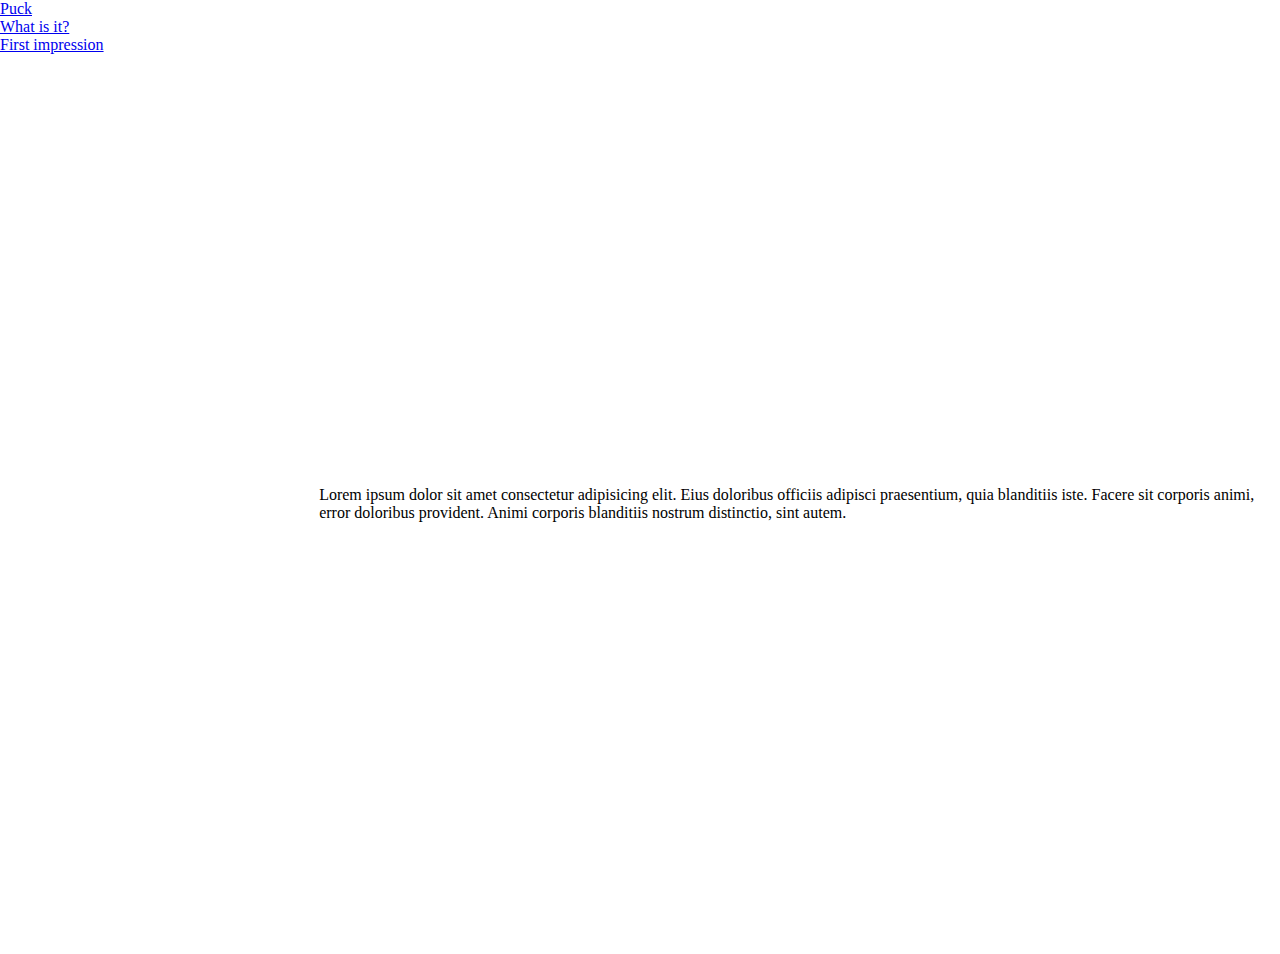
==== index.html @ c1bf47a1 "First version of my website" ====
<!DOCTYPE html>
<html>
    <head>
        <meta charset="viewpoint" content="width=device-width, initial-scale=1.0">
        <meta charset="utf-8">
        <title>My hero ac</title>
        <link rel="stylesheet" href="myhero.css">

        <link rel="preconnect" href="https://fonts.gstatic.com">
        <link href="https://fonts.googleapis.com/css2?family=Chango&display=swap" rel="stylesheet">
    </head>
    <body>
        <header>
            <a href="#" class="logo">Puck</a>
            <div class="toggle"></div>
            <ul>
                <li><a href="#">What is it?</a></li>
                <li><a href="#">First impression</a></li>
            </ul>
        </header>

        <section class="banner">
            <div class="banner_text">My hero academy!</div>
            <p>Lorem ipsum dolor sit amet consectetur adipisicing elit. Eius doloribus officiis adipisci praesentium, quia blanditiis iste. Facere sit corporis animi, error doloribus provident. Animi corporis blanditiis nostrum distinctio, sint autem.</p>
        </section>


    </body>
</html>
---- myhero.css ----
*{
    margin: 0;
    padding: 0;
    box-sizing: border-box;
}
.banner{
    position: relative;
    min-height:100vh;
    background: url(backgrimag.jpg);
    background-size: cover;
    
    display: flex;
    justify-content: space-between;
    align-items: center;
}
.banner_text{
    font-size: 40px;
    color:#fff;
    font-family: 'Chango', cursive;
}
.header{
    position: relative;
    display: flex;
    justify-content: space-between;
}
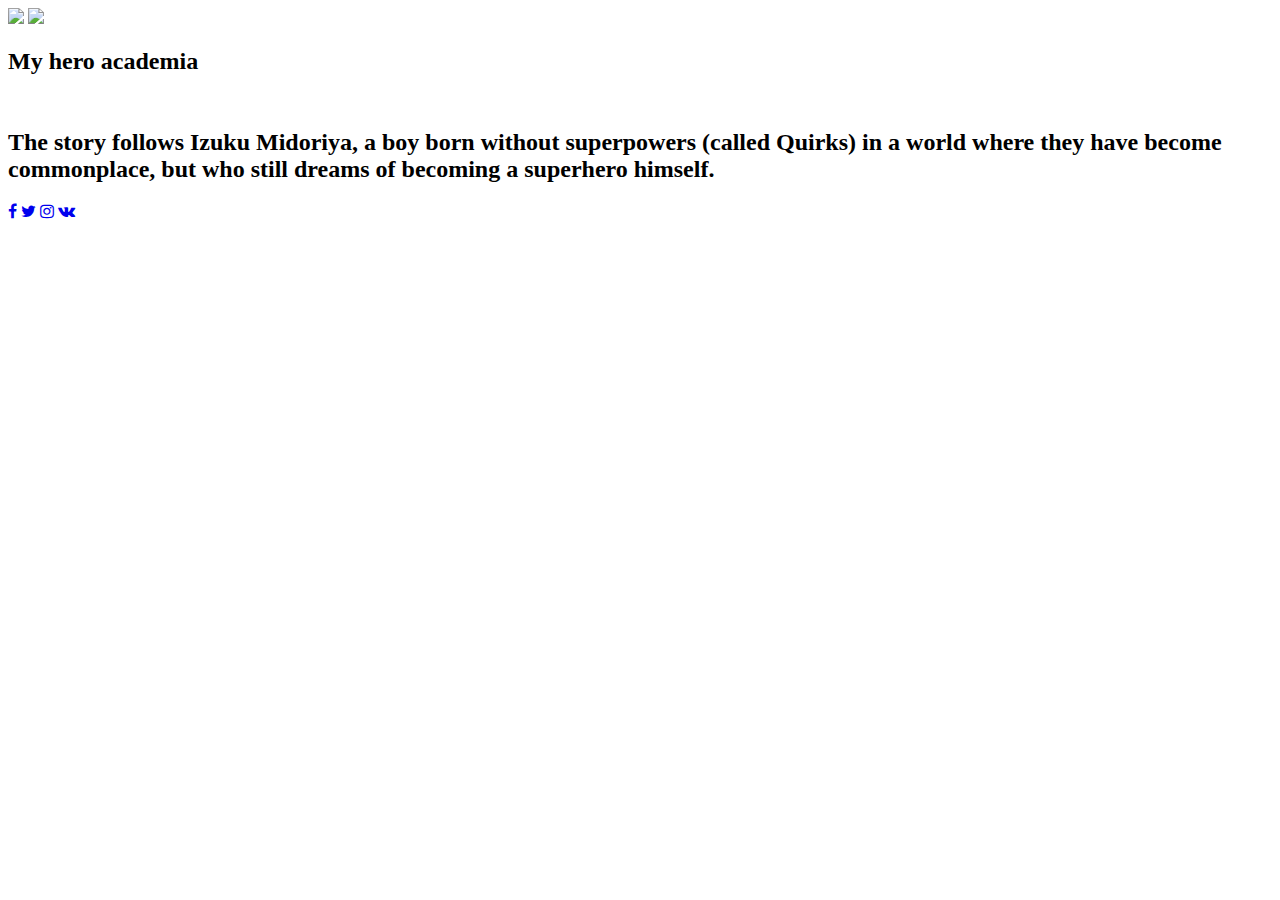
==== commit 57ab0347: "Again ..." ====
--- a/index.html
+++ b/index.html
@@ -1,29 +1,32 @@
 <!DOCTYPE html>
 <html>
-    <head>
-        <meta charset="viewpoint" content="width=device-width, initial-scale=1.0">
-        <meta charset="utf-8">
-        <title>My hero ac</title>
-        <link rel="stylesheet" href="myhero.css">
+<head>
+    <title>Foldable Card</title>
+    <link rel="stylesheet" type="text/css" href="foldable-card.css">
+    <link rel="stylesheet" href="https://stackpath.bootstrapcdn.com/font-awesome/4.7.0/css/font-awesome.min.css" integrity="sha384-wvfXpqpZZVQGK6TAh5PVlGOfQNHSoD2xbE+QkPxCAFlNEevoEH3Sl0sibVcOQVnN" crossorigin="anonymous">
+</head>
+<body>
+    <div class="card">
+        <div class="imgBox">
+            <img src="C:Users/kenni/YandexDisk/красиво/Mysite/titles/Uraraka Ochako.png">
+            <img src="C:Users/kenni/YandexDisk/красиво/Mysite/titles/Uraraka2.png">
+        </div>
+        <div class="details">
+            <div class="content">
+                <!-- <h2>Ochako Uraraka<br><span>Best girl in the series,<br>as i think</span></h2> -->
+                <h2>My hero academia<br><br><br><span>The story follows Izuku Midoriya, a boy born without superpowers (called Quirks) in a world where they have become commonplace, but who still dreams of becoming a superhero himself.</span></h2>
+                <div class="social-icons">
+                    <a href="#"><i class="fa fa-facebook" aria-hidden="true"></i></a>
+                    <a href="#"><i class="fa fa-twitter" aria-hidden="true"></i></a>
+                    <a href="#"><i class="fa fa-instagram" aria-hidden="true"></i></a>
+                    <a href="#"><i class="fa fa-vk" aria-hidden="true"></i></a>
+                </div>
+            </div>
 
-        <link rel="preconnect" href="https://fonts.gstatic.com">
-        <link href="https://fonts.googleapis.com/css2?family=Chango&display=swap" rel="stylesheet">
-    </head>
-    <body>
-        <header>
-            <a href="#" class="logo">Puck</a>
-            <div class="toggle"></div>
-            <ul>
-                <li><a href="#">What is it?</a></li>
-                <li><a href="#">First impression</a></li>
-            </ul>
-        </header>
-
-        <section class="banner">
-            <div class="banner_text">My hero academy!</div>
-            <p>Lorem ipsum dolor sit amet consectetur adipisicing elit. Eius doloribus officiis adipisci praesentium, quia blanditiis iste. Facere sit corporis animi, error doloribus provident. Animi corporis blanditiis nostrum distinctio, sint autem.</p>
-        </section>
+        </div>
+    </div>
 
 
-    </body>
+</body>
+
 </html>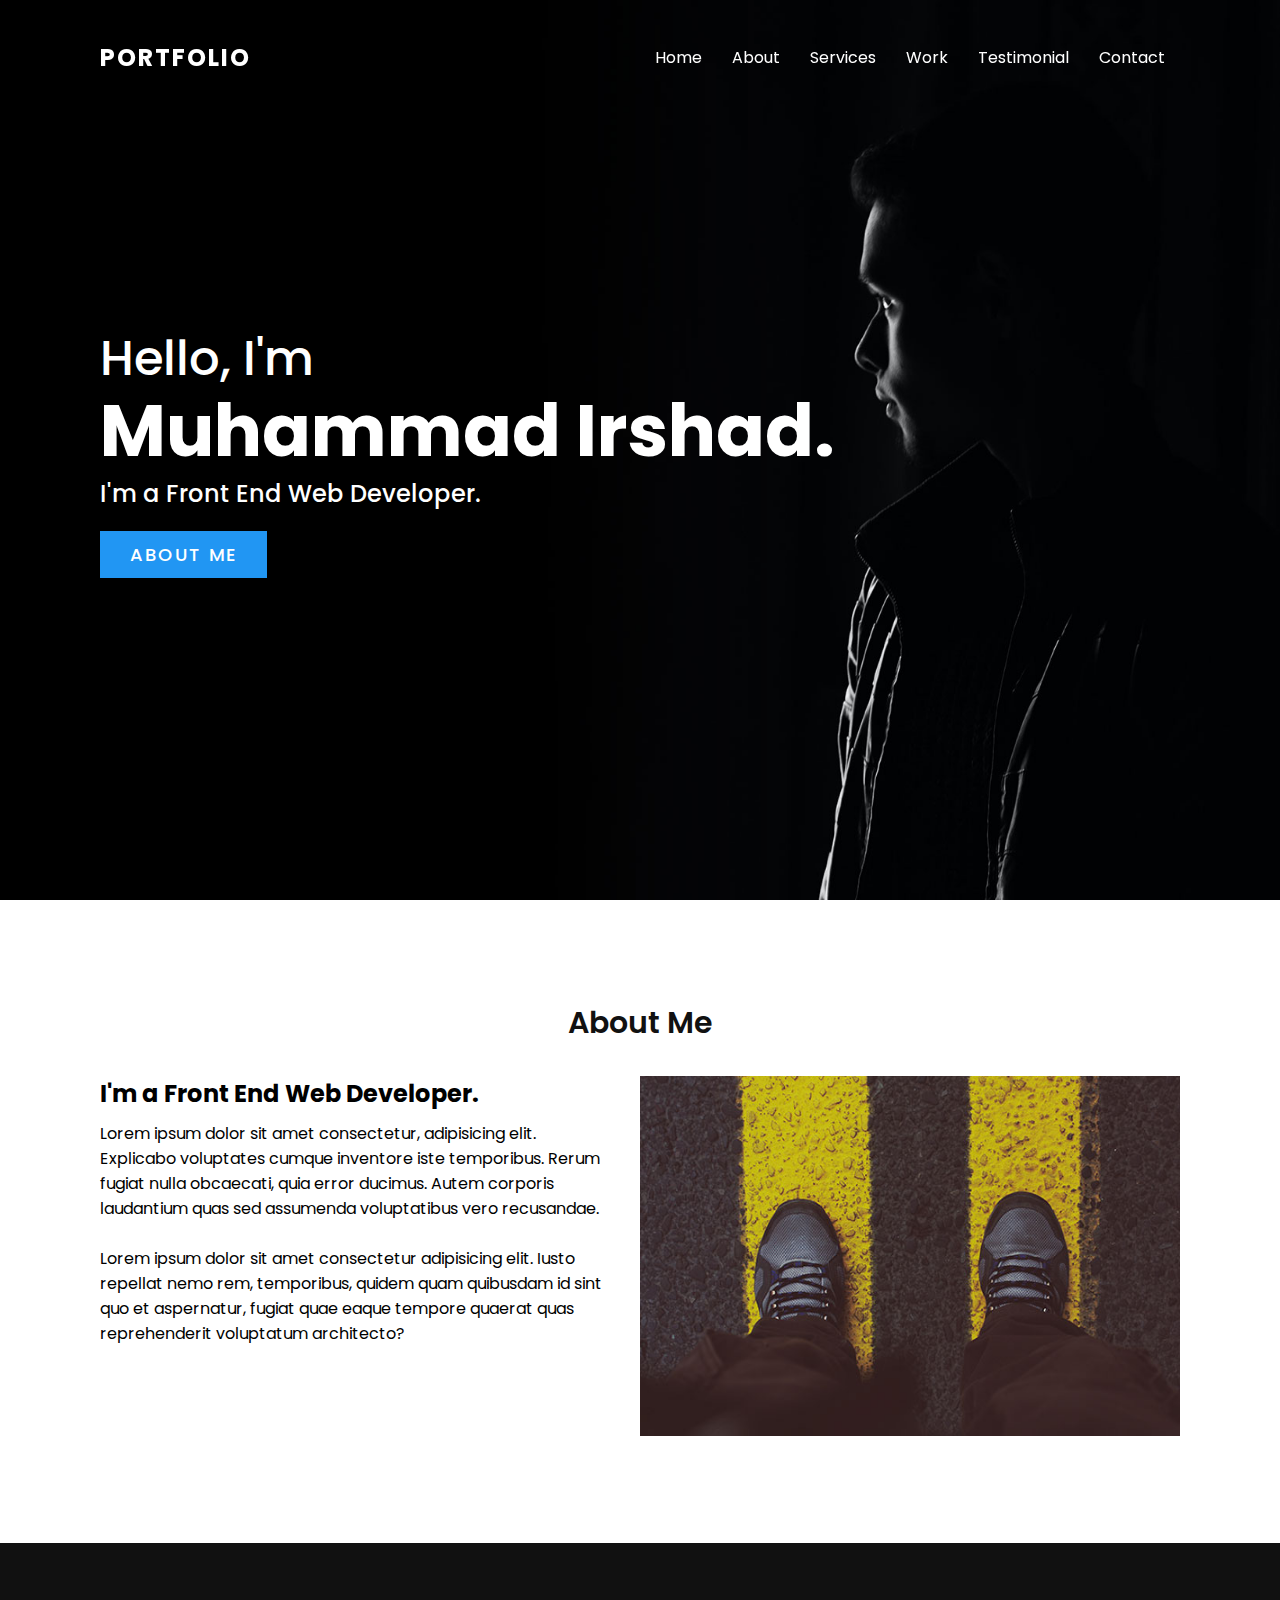
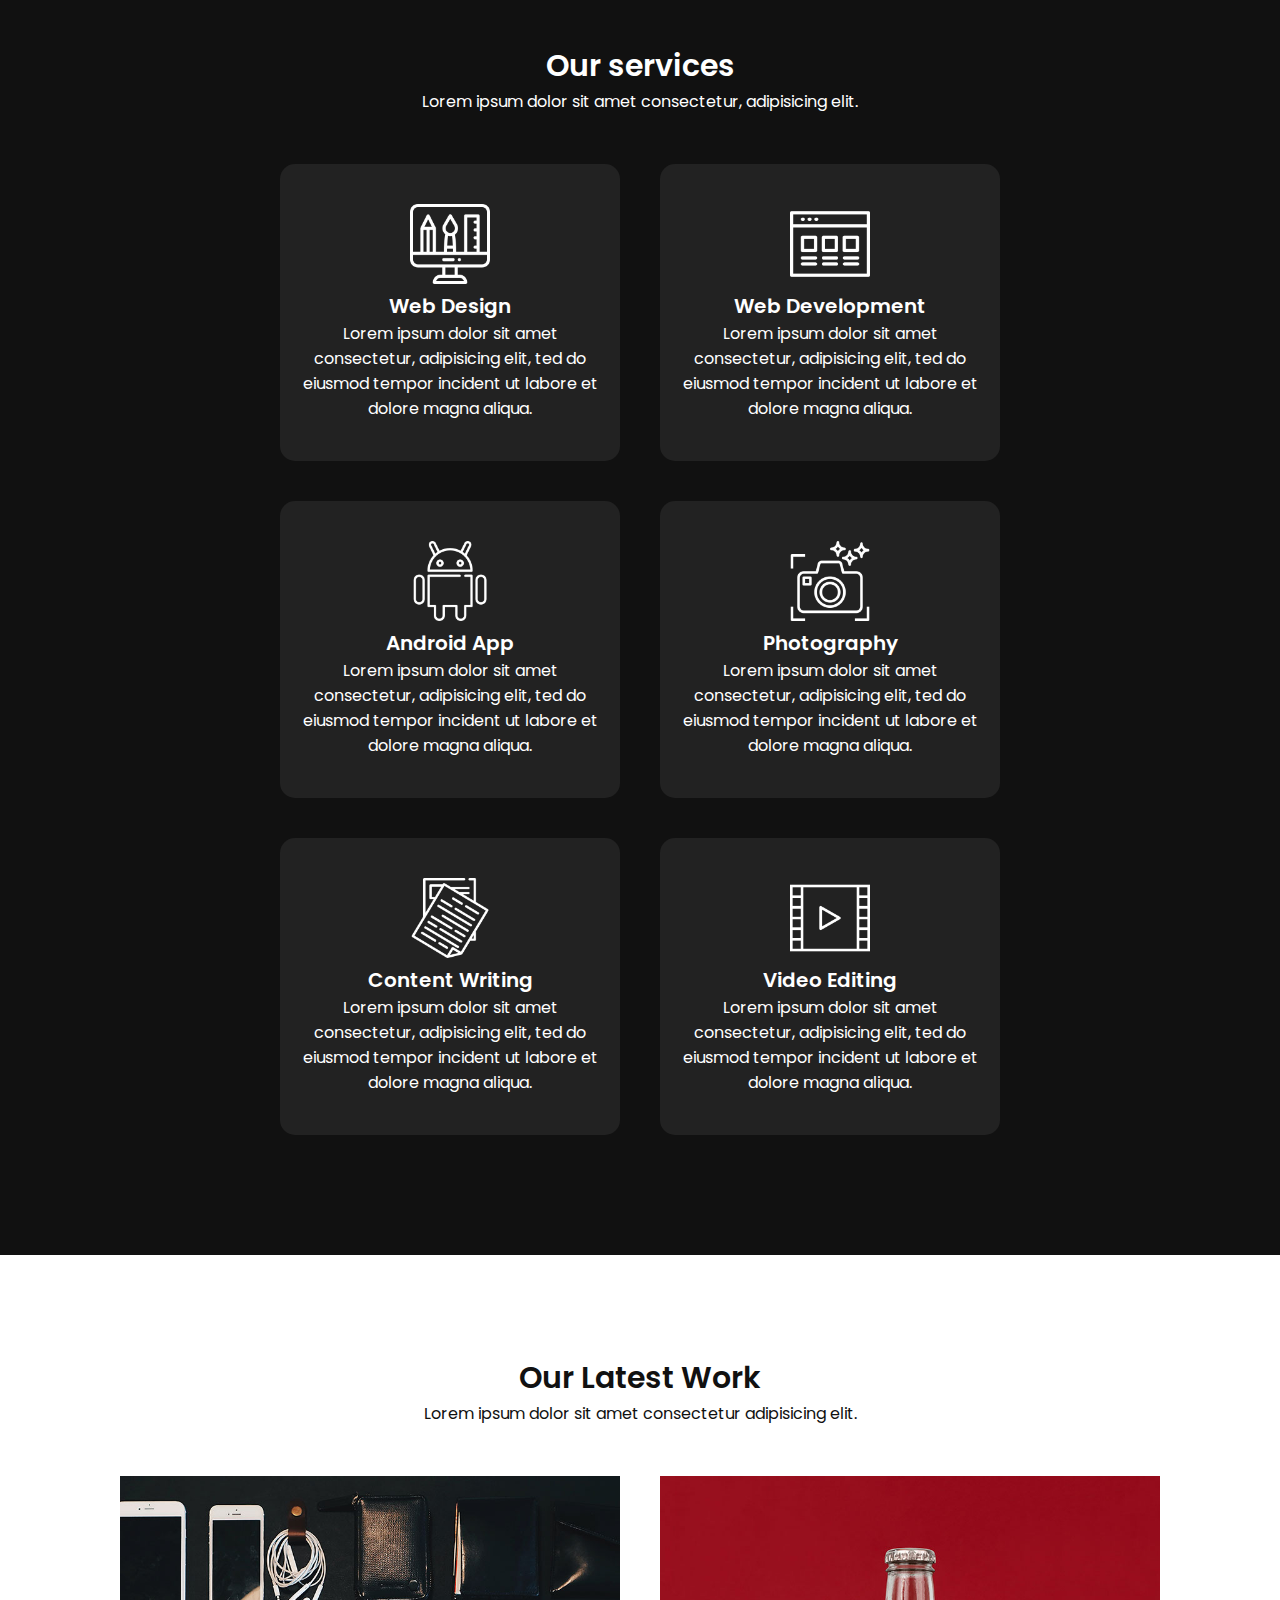
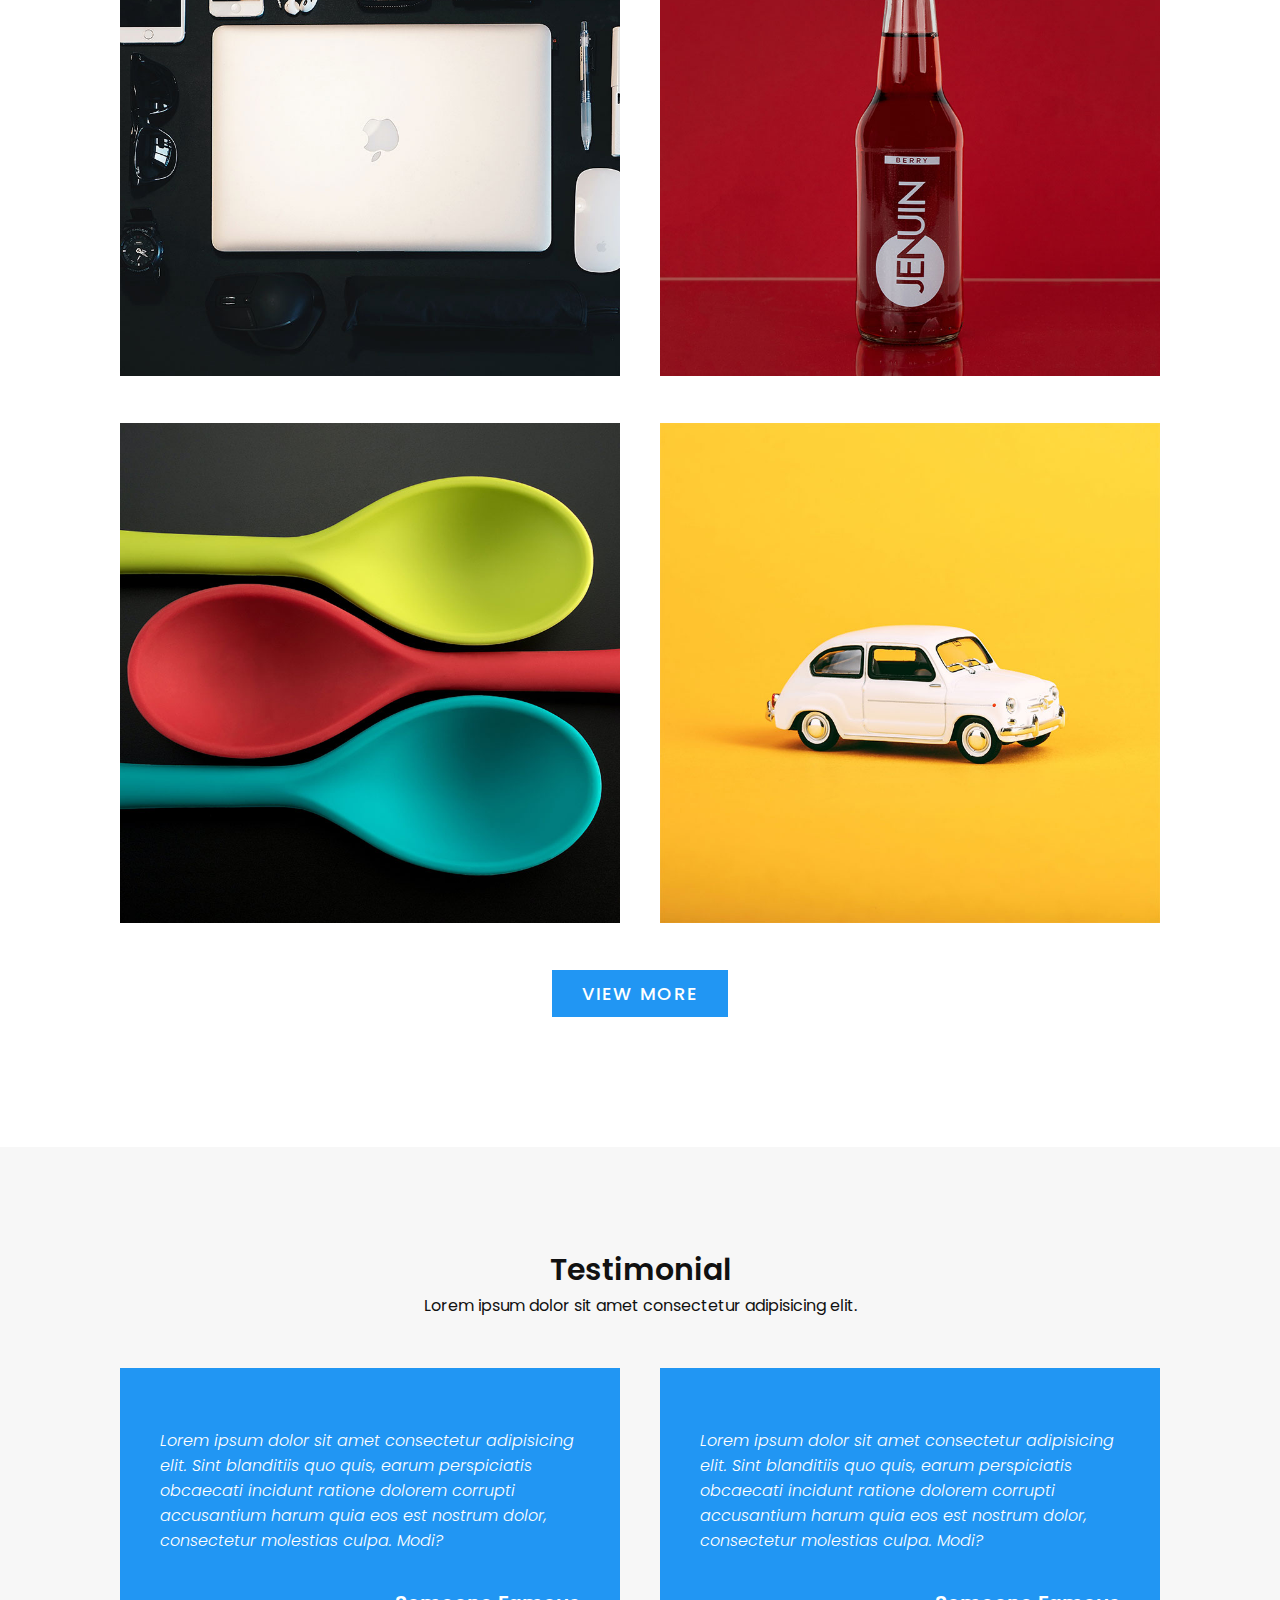
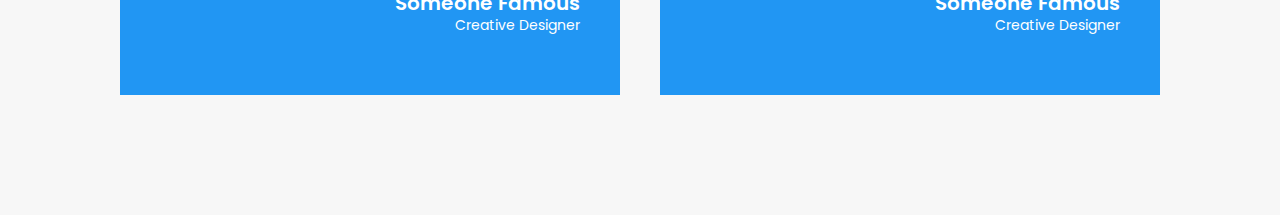
==== commit d202bbc0: "yeah" ====
--- a/index.html
+++ b/index.html
@@ -1,32 +1,140 @@
 <!DOCTYPE html>
-<html>
+<html lang="en">
 <head>
-    <title>Foldable Card</title>
-    <link rel="stylesheet" type="text/css" href="foldable-card.css">
-    <link rel="stylesheet" href="https://stackpath.bootstrapcdn.com/font-awesome/4.7.0/css/font-awesome.min.css" integrity="sha384-wvfXpqpZZVQGK6TAh5PVlGOfQNHSoD2xbE+QkPxCAFlNEevoEH3Sl0sibVcOQVnN" crossorigin="anonymous">
+    <meta charset="vievpoint" content="width=device-width, initial-scale=1.0">
+    <meta charset="utf-8">
+    <title>Personal Portfolio</title>
+    <link rel="stylesheet" href="websites.css">
 </head>
+
 <body>
-    <div class="card">
-        <div class="imgBox">
-            <img src="C:Users/kenni/YandexDisk/красиво/Mysite/titles/Uraraka Ochako.png">
-            <img src="C:Users/kenni/YandexDisk/красиво/Mysite/titles/Uraraka2.png">
+
+    <header>
+        <a href="#" class="logo">Portfolio</a>
+        <div class="toggle"></div>
+        <ul>
+            <li><a href="#">Home</a></li>
+            <li><a href="#">About</a></li>
+            <li><a href="#">Services</a></li>
+            <li><a href="#">Work</a></li>
+            <li><a href="#">Testimonial</a></li>
+            <li><a href="#">Contact</a></li>
+        </ul>
+    </header>
+
+    <section class="banner">
+        <div class="textBx">
+            <h2>Hello, I'm<br><span>Muhammad Irshad.</span></h2>
+            <h3>I'm a Front End Web Developer.</h3>
+            <a href="#" class="btn">About me</a>
         </div>
-        <div class="details">
-            <div class="content">
-                <!-- <h2>Ochako Uraraka<br><span>Best girl in the series,<br>as i think</span></h2> -->
-                <h2>My hero academia<br><br><br><span>The story follows Izuku Midoriya, a boy born without superpowers (called Quirks) in a world where they have become commonplace, but who still dreams of becoming a superhero himself.</span></h2>
-                <div class="social-icons">
-                    <a href="#"><i class="fa fa-facebook" aria-hidden="true"></i></a>
-                    <a href="#"><i class="fa fa-twitter" aria-hidden="true"></i></a>
-                    <a href="#"><i class="fa fa-instagram" aria-hidden="true"></i></a>
-                    <a href="#"><i class="fa fa-vk" aria-hidden="true"></i></a>
-                </div>
-            </div>
+    </section>
 
+<section class="about">
+<div class="heading">
+    <h2>About Me</h2>
+</div>
+<div class="content">
+    <div class="contentBx">
+        <h3>I'm a Front End Web Developer.</h3>
+        <p>Lorem ipsum dolor sit amet consectetur, adipisicing elit. Explicabo voluptates cumque inventore iste temporibus. Rerum fugiat nulla obcaecati, quia error ducimus. Autem corporis laudantium quas sed assumenda voluptatibus vero recusandae.
+            <br><br>Lorem ipsum dolor sit amet consectetur adipisicing elit. Iusto repellat nemo rem, temporibus, quidem quam quibusdam id sint quo et aspernatur, fugiat quae eaque tempore quaerat quas reprehenderit voluptatum architecto?
+        </p>
+    </div>
+    <div class="w50">
+        <img src="images/img1.jpg" class="img">
+    </div>
+</div>
+</section>
+
+<section class="services">
+    <div class="heading white">
+        <h2>Our services</h2>
+        <p>Lorem ipsum dolor sit amet consectetur, adipisicing elit.</p>
+    </div>
+    <div class="content">
+        <div class="servicesBx">
+            <img src="images/icon1.png">
+            <h2>Web Design</h2>
+            <p>Lorem ipsum dolor sit amet consectetur, adipisicing elit, ted do eiusmod tempor incident ut labore et dolore magna aliqua.</p>
+        </div>
+        <div class="servicesBx">
+            <img src="images/icon2.png">
+            <h2>Web Development</h2>
+            <p>Lorem ipsum dolor sit amet consectetur, adipisicing elit, ted do eiusmod tempor incident ut labore et dolore magna aliqua.</p>
+        </div>
+        <div class="servicesBx">
+            <img src="images/icon3.png">
+            <h2>Android App</h2>
+            <p>Lorem ipsum dolor sit amet consectetur, adipisicing elit, ted do eiusmod tempor incident ut labore et dolore magna aliqua.</p>
+        </div>
+        <div class="servicesBx">
+            <img src="images/icon4.png">
+            <h2>Photography</h2>
+            <p>Lorem ipsum dolor sit amet consectetur, adipisicing elit, ted do eiusmod tempor incident ut labore et dolore magna aliqua.</p>
+        </div>
+        <div class="servicesBx">
+            <img src="images/icon5.png">
+            <h2>Content Writing</h2>
+            <p>Lorem ipsum dolor sit amet consectetur, adipisicing elit, ted do eiusmod tempor incident ut labore et dolore magna aliqua.</p>
+        </div>
+        <div class="servicesBx">
+            <img src="images/icon6.png">
+            <h2>Video Editing</h2>
+            <p>Lorem ipsum dolor sit amet consectetur, adipisicing elit, ted do eiusmod tempor incident ut labore et dolore magna aliqua.</p>
         </div>
     </div>
+</section>
+
+<section class="work">
+    <div class="heading">
+        <h2>Our Latest Work</h2>
+        <p>Lorem ipsum dolor sit amet consectetur adipisicing elit.</p>
+    </div>
+    <div class="content">
+        <div class="workBx">
+            <img src="images/product1.jpg">
+        </div>
+        <div class="workBx">
+            <img src="images/product2.jpg">
+        </div>
+        <div class="workBx">
+            <img src="images/product3.jpg">
+        </div>
+        <div class="workBx">
+            <img src="images/product4.jpg">
+        </div>
+    </div>
+    <div class="heading">
+        <a href="#" class="btn">View more</a>
+    </div>
+</section>
+
+<section class="testimonial">
+    <div class="heading">
+        <h2>Testimonial</h2>
+        <p>Lorem ipsum dolor sit amet consectetur adipisicing elit.</p>
+    </div>
+    <div class="content">
+        <div class="testimonialBx">
+            <p>Lorem ipsum dolor sit amet consectetur adipisicing elit. Sint blanditiis quo quis, earum perspiciatis obcaecati incidunt ratione dolorem corrupti accusantium harum quia eos est nostrum dolor, consectetur molestias culpa. Modi?</p>
+            <h3>Someone Famous<br><span>Creative Designer</span></h3>
+        </div>
+        <div class="testimonialBx">
+            <p>Lorem ipsum dolor sit amet consectetur adipisicing elit. Sint blanditiis quo quis, earum perspiciatis obcaecati incidunt ratione dolorem corrupti accusantium harum quia eos est nostrum dolor, consectetur molestias culpa. Modi?</p>
+            <h3>Someone Famous<br><span>Creative Designer</span></h3>
+        </div>
+    </div>
+</section>
 
 
+<!--  --------------  -->
+<script type="text/javascript">
+    window.addEventListener('scroll', function(){
+        var header = document.querySelector('header');
+        header.classList.toggle('sticky', window.scrollY > 0);
+    });
+</script>
+<!--  --------------  -->
 </body>
-
 </html>--- a/websites.css
+++ b/websites.css
@@ -0,0 +1,208 @@
+@import url('https://fonts.googleapis.com/css?family=Poppins:200,300,400,500,600,700,800,900&display=swap');
+*{
+    margin: 0;
+    padding: 0;
+    box-sizing: border-box;
+    font-family: 'Poppins', sans-serif;
+}
+section{
+    padding: 100px;
+}
+.banner{
+    position: relative;
+    min-height: 100vh;
+    background: url(images/banner.jpg);
+    background-size: cover;
+    background-position: right;
+    display: flex;
+    justify-content: space-between;
+    align-items: center;
+}
+.banner h2{
+    font-size: 3em;
+    color: #fff;
+    font-weight: 500;
+    line-height: 1.5em;
+}
+.banner h2 span{
+    font-size: 1.5em;
+    font-weight: 700;
+}
+.banner h3{
+    font-size: 1.5em;
+    color: #fff;
+    font-weight: 500;
+}
+.btn{
+    position: relative;
+    background: #2196f3;
+    display: inline-block;
+    color: #fff;
+    margin-top: 20px;
+    padding: 10px 30px;
+    font-size: 18px;
+    text-transform: uppercase;
+    text-decoration: none;
+    letter-spacing: 2px;
+    font-weight: 500;
+}
+
+
+header{
+    position: fixed;
+    top: 0;
+    left: 0;
+    width: 100%;
+    padding: 40px 100px;
+    z-index: 1000;
+    display: flex;
+    justify-content: space-between;
+    align-items: center;
+    transition: 0.5s;
+}
+/* ----------- */
+header.sticky{
+    background: #fff;
+    padding: 20px 100px ;
+    box-shadow: 0 5px 20px rgba(0,0,0,0.1);
+} 
+/* ----------- */
+header.sticky .logo{
+    color:#111;
+}
+header .logo{
+    color: #fff;
+    font-size: 24px;
+    text-transform: uppercase;
+    text-decoration: none;
+    font-weight: 700;
+    letter-spacing: 2px;
+}
+header ul{
+    position: relative;
+    display: flex;
+}
+header ul li {
+    position: relative;
+    display: flex;
+}
+header ul li a{
+    position: relative  ;
+    display: inline-block;
+    margin: 0 15px;
+    color: #fff;
+    text-decoration: none;
+}
+header.sticky ul li a{
+    color:#111;
+}
+.heading{
+    width: 100%;
+    text-align: center;
+    margin-bottom: 30px;
+    color:#111;
+}
+.heading h2{
+    font-weight: 600;
+    font-size: 30px ;
+}
+.content {
+    display: flex;
+    justify-content: space-between;
+ }
+.contentBx{
+    padding-right: 30px ;
+}
+.contentBx h3{
+   font-size: 24px;
+   margin-bottom: 10px;
+}
+.w50{
+    min-width: 50%;
+}
+img{
+    max-width: 100%;
+}
+.services{
+    background: #111; 
+}
+.heading.white{
+    color:#fff;
+}
+.services .content{
+    display: flex;
+    justify-content: center;
+    flex-wrap: wrap;
+    flex-direction: row;
+}
+.services .content .servicesBx{
+    padding: 40px 20px;
+    background: #222;
+    color:#fff;
+    max-width: 340px;
+    margin: 20px;
+    text-align: center ;
+    transition: 0.5s;
+    border-radius: 15px;
+}
+.services .content .servicesBx:hover{
+    background: #2196f3;
+}
+.services .content .servicesBx img{
+    max-width: 80px;
+    filter: invert(1);
+}
+.services .content .servicesBx h2{
+    font-size: 20px;
+    font-weight: 600;
+}
+.work .content{
+    display: flex;
+    justify-content: flex;
+    flex-wrap: wrap;
+
+}
+.work .content .workBx{
+    width: 50%;
+    padding: 20px;
+} 
+.work .content .workBx img{
+    max-width: 100%;
+}
+
+.testimonial{
+    background:#f7f7f7;
+}
+.testimonial .content{
+    display:flex;
+    justify-content: space-between;
+    flex-wrap: wrap;
+}
+.testimonial .content .testimonialBx{
+/* -------- */
+    max-width: calc(50% - 40px);
+/* ________ */
+    padding: 60px 40px;
+    margin: 20px;
+    background: #2196f3;
+}
+.testimonial .content .testimonialBx p{
+    color:#fff;
+    font-style: italic;
+    font-size: 16px;
+    font-weight: 300;
+}
+.testimonial .content .testimonialBx h3{
+    margin-top: 40px;
+/* -------- */
+    text-align: end;
+/* ________ */
+    color: #fff;
+    font-weight: 600;
+    font-size: 20px;
+    line-height: 1em;
+}
+.testimonial .content .testimonialBx h3 span{
+    font-size: 14px;
+    font-weight: 400;
+}